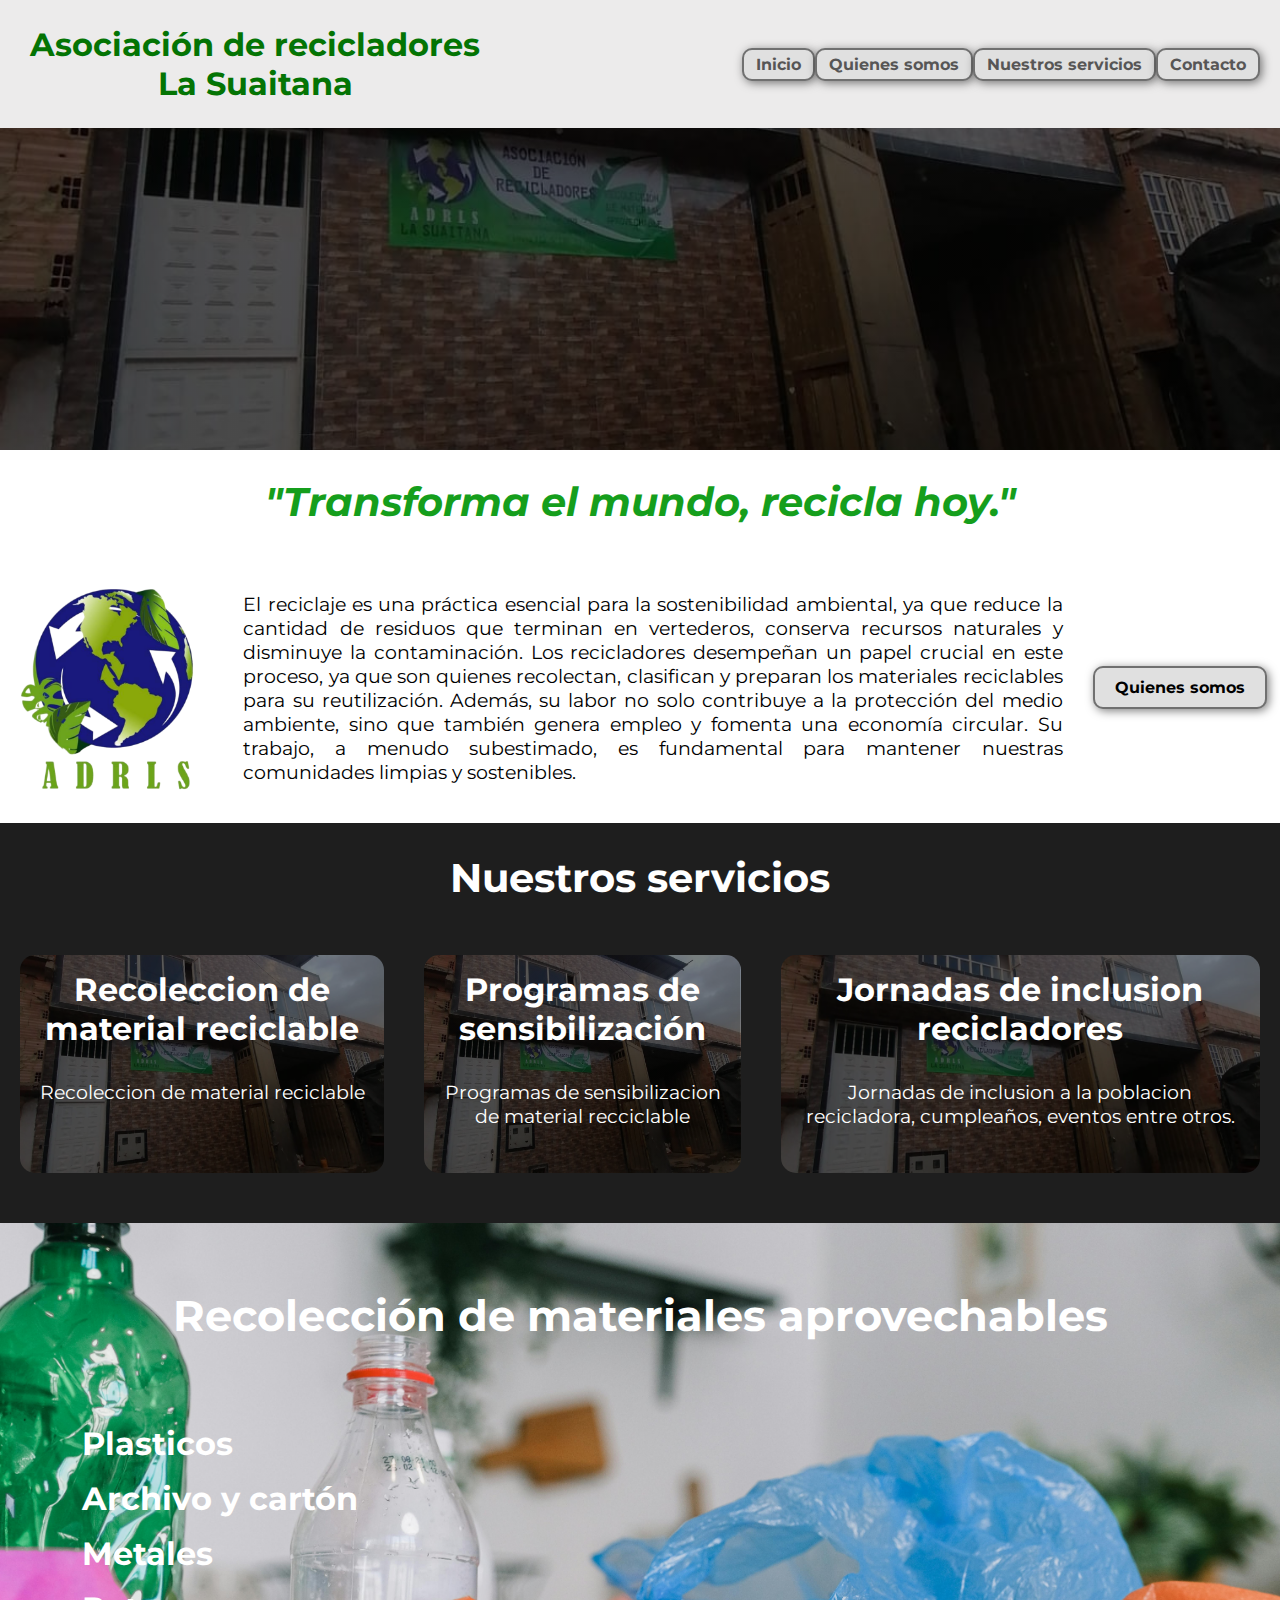
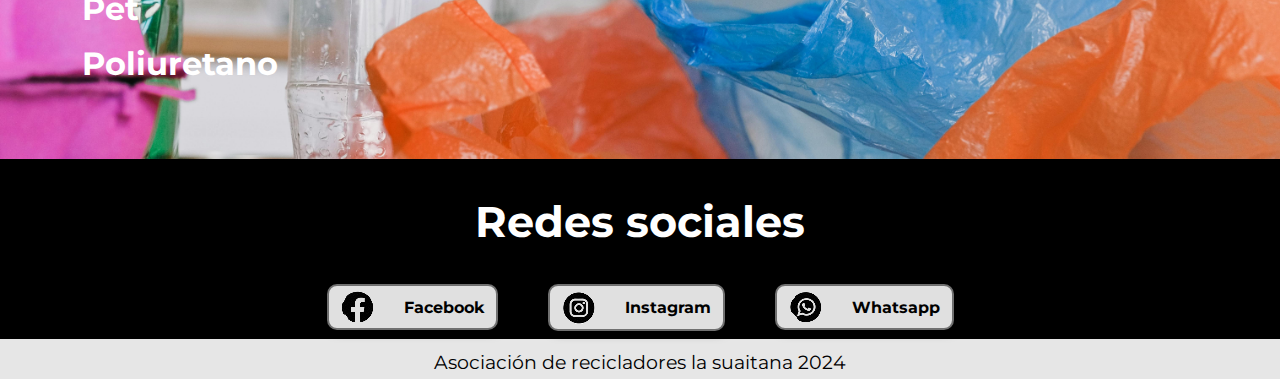
==== index.html @ 19ecaf99 "Creacion repositorio remoto pagina web" ====
<!DOCTYPE html>
<html lang="en">
<head>
    <meta charset="UTF-8">
    <meta name="viewport" content="width=device-width, initial-scale=1.0">
    <title>Asociación de recicladores La Suaitana</title>
    <link rel="stylesheet" href="styles.css">
</head>
<body>
    <header>
        <div class="container">
            <p class="logo">Asociación de recicladores <br>
                La Suaitana</p>
            <nav>
                <a href="#inicio">Inicio</a>
                <a href="quienes-somos.html">Quienes somos</a>
                <a href="nuestros-servicios.html">Nuestros servicios</a>
                <a href="contacto.html">Contacto</a>
            </nav>
        </div>
    </header>
    <section id="hero"></section>
        <div class="container">
            <h1>"Transforma el mundo, recicla hoy."</h1>
    </div>
    <section id="inicio">
        <div class="container">
            <div class="img-container"></div>
           <div class="texto">
            <p>El reciclaje es una práctica esencial para la sostenibilidad ambiental, ya que reduce la cantidad de residuos que terminan en vertederos, conserva recursos naturales y disminuye la contaminación. Los recicladores desempeñan un papel crucial en este proceso, ya que son quienes recolectan, clasifican y preparan los materiales reciclables para su reutilización. Además, su labor no solo contribuye a la protección del medio ambiente, sino que también genera empleo y fomenta una economía circular. Su trabajo, a menudo subestimado, es fundamental para mantener nuestras comunidades limpias y sostenibles.</p>
        </div>
        <div class="quienes">
        <a href="quienes-somos.html">Quienes somos</a>
        </div></div>
    </section>
    <section id="nuestros-servicios">
        <div class="container">
            <h2>Nuestros servicios</h2>
            <div class="programas">    
            <div class="carta"><h3>Recoleccion de material reciclable</h3>
                <p> 
                    Recoleccion de material reciclable
                </p>
                </div>
                <div class="carta"><h3>Programas de sensibilización</h3>
                <p>
                    Programas de sensibilizacion de material recciclable
                </p>
                </div>
                <div class="carta"><h3>Jornadas de inclusion recicladores</h3>
                <p>
                    Jornadas de inclusion a la poblacion recicladora, cumpleaños, eventos entre otros.
                </p>
            </div> 
            </div>
        </div>
    </section>
    <section id="recoleccion">
        <h2>Recolección de materiales aprovechables</h2>
        <div class="container">
            <ul>
                <li>Plasticos</li>
                <li>Archivo y cartón</li>
                <li>Metales</li>
                <li>Pet</li>
                <li>Poliuretano</li>
            </ul>
        </div>
    </section>
    <section id="contacto">
        <div class="container">
            <h2>Redes sociales</h2>
            <div class="img-container">
                <a class="redes" href=""><img src="Assets/facebook.png">Facebook</a>
                <a class="redes" href=""><img src="Assets/instagram.png">Instagram</a>
                <a class="redes" href=""><img src="Assets/whatsapp.png">Whatsapp</a>
        </div>
        </div>
    </section>
    <footer>
        <div class="container">
            <p> Asociación de recicladores la suaitana 2024</p> 
        </div>
    </footer>
</body>
</html>
---- styles.css ----
@import url('https://fonts.googleapis.com/css2?family=Krona+One&family=Montserrat:ital,wght@0,100..900;1,100..900&display=swap');
*{
    box-sizing: border-box;

}
html{
    scroll-behavior: smooth;
}
h1{ font-size: 2.5em;
color:rgb(21, 158, 28);
font-style: oblique;
display: flex;
align-items: center;
justify-content:center;
text-align: center;
}
h2{font-size: 2.7em;
text-align: center;}
h3{font-size: 2em;}
p{font-size: 1.2em;}
ul{list-style: none;}

body{
    margin: 0;
    font-family:"montserrat";

}

a{
    font-size: 1em;
    font-weight: bold;
    padding: 10px 20px;
    border-radius: 10px;
    border: 2px solid rgba(0,0,0,0.5);
    box-shadow: 2px 2px 10px rgba(0,0,0,0.5);
    background-color: rgb(224, 224, 224);
    display: flex;
    justify-content: center;
    align-items: center;
}
a:hover{
    background-color: rgb(117, 179, 56);
}
.container{
    max-width: 1400px;
    margin: auto;
    
}
header {
    background-color: rgb(236, 235, 235);
    
}
header .logo{
margin: 0;
justify-content: center;
text-align: center;
padding: 25px 30px;
font-size: 2em;
font-weight: bold;
color: rgb(4, 116, 4);

}
header .container{
    display: flex;
    flex-direction: column;
    align-items: center;
    
}
header nav{
    display: flex;
    flex-direction: column;
    text-align: center;
    padding-bottom: 25px;
    
}
header a{
    padding: 5px 12px ;
    text-decoration: none;
    font-weight: bold;
    color: rgb(87, 86, 86);
}
header a:hover{
    color: green;
}
#hero{
    display: flex;
    align-items: center;
    justify-content: center;
    text-align: center;
    flex-direction: column;
    height: 50vh;
    color: rgb(233, 0, 0);
    background-image: linear-gradient(
        0deg,
        rgba(0,0,0,0.5),
        rgba(0,0,0,0.5)
    ) ,url("Assets/FACHADA.jpg");
    background-repeat: no-repeat;
    background-size: cover;
    background-position: center center;

}

#inicio .container{
    display: flex;
    flex-direction: column;
    align-items: center;
    justify-content: center;
    text-align: justify;
    padding: 20px 12px
}
#inicio .img-container{
    background-image: linear-gradient(
        0deg,
        rgba(255, 255, 255, 0.5),
        rgba(209, 255, 200, 0.5)
    ),url("Assets/LOGOADRLS2.png");
    background-size: cover;
    background-position: center center;
    height: 250px;
    width: 200px;
    text-decoration: none;
    color: black;
    }
.quienes a{
    color: black;
    text-decoration: none;
}
#nuestros-servicios{
    background-color: rgb(30,30,30);
    color: white;
    text-align: center;
}
#nuestros-servicios h2{
    margin-top: 0;
    font-size: 2.5em;;
}
#nuestros-servicios .container{
padding: 30px 0px;
}

#nuestros-servicios p{
    display: none;
}
#nuestros-servicios .carta{
background-position: center center;
background-size: cover;
padding: 50px;
margin: 20px;
border-radius: 15px;
}

.carta:first-child{
    background-image: linear-gradient(
        0deg,
        rgba(0,0,0,0.5),
        rgba(0,0,0,0.5)
    ) ,url("Assets/FACHADA.jpg");
}
.carta:nth-child(2){
    background-image: linear-gradient(
        0deg,
        rgba(0,0,0,0.5),
        rgba(0,0,0,0.5)
    ) ,url("Assets/FACHADA.jpg");
}
.carta:nth-child(3){
    background-image: linear-gradient(
        0deg,
        rgba(0,0,0,0.5),
        rgba(0,0,0,0.5)
    ) ,url("Assets/FACHADA.jpg");
}
#recoleccion{
    background-image: linear-gradient(
        0deg,
        rgba(255, 255, 255, 0.5),
        rgba(0,0,0,0.5)
    ) ,url(Assets/reciclaje.jpg); 
    background-repeat: no-repeat;
    background-size: cover;
    color: rgb(255, 255, 255);
    padding: 30px;
     }
#recoleccion .container{
    text-align: center;
    padding: 30px 12px;
  
}
#recoleccion li{
    margin: 16px 0px;
    font-weight: bold;
    font-size: 2em;
    color: rgb(255, 255, 255);
}
#contacto{
    display: flex;
    align-items: center;
    justify-content: space-between;
    text-align: center;
    flex-direction: column;
    height: 35vh;
    background-color: black;
    color: rgb(255, 255, 255);
    }
#contacto .img-container a{
   gap: 30px;
}
#contacto a{
    padding: 5px 12px ;
    text-decoration: none;
    font-weight: bold;
    color: rgb(0, 0, 0);
    gap: 20px;
}
footer{
    background-color: rgb(230,230,230);
}
footer p{
    margin: 0;
    padding: 5px;
    color: (100.100,100);
}
footer .container{
    height: 40px;
    display: flex;
    justify-content:center ;
    align-items: flex-end;
}
@media(min-width: 720px){
    header{
        position: fixed;
        width: 100%;
    }
    header .container{
        flex-direction: row;
        justify-content: space-between;
    }
    header nav{
        flex-direction: row;
        padding-bottom: 0;
        padding-right: 20px;
    }
    #hero {
        display: flex;
        justify-content: center;
        align-items: center;
    }
    #inicio .container{
        display: flex;
        flex-direction: row;
        justify-content: center;
        align-items: center;
    }

    #inicio .img-container{
        background-image: url("Assets/LOGOADRLS2.png");
        background-size: cover;
        background-position: center center;
        height: 210px;
        width: 200px;
    }
    #inicio .texto{
        width: 70%;
        text-align: justify;
        padding: 0px 30px;
        display: flex;
        align-items: center;
        flex-direction: column;
    }
    .quienes a{
        color: black;
        text-decoration: none;
        display: flex;
        text-align: center;
    }
    #nuestros-servicios .programas{
        display: flex;
        justify-content: center;   
    }
    #nuestros-servicios p{
        display: block;
        margin-bottom: 30px;
    }
    #nuestros-servicios .carta{
        padding: 15px;
    }
    #nuestros-servicios h3{
        margin-top: 0;
    }
    .carta:first-child{
        background-image: linear-gradient(
            0deg,
            rgba(0,0,0,0.5),
            rgba(0,0,0,0.5)
        ) ,url("Assets/FACHADA.jpg");
    }
    .carta:nth-child(2){
        background-image: linear-gradient(
            0deg,
            rgba(0,0,0,0.5),
            rgba(0,0,0,0.5)
        ) ,url("Assets/FACHADA.jpg");
    }
    .carta:nth-child(3){
        background-image: linear-gradient(
            0deg,
            rgba(0,0,0,0.5),
            rgba(0,0,0,0.5)
        ) ,url("Assets/FACHADA.jpg");
    }
    #recoleccion{
        background-image: url(Assets/reciclaje.jpg); 
        background-repeat: no-repeat;
        background-size: cover;
        
    }
    #recoleccion .container{
        text-align: initial;
    }
    #recoleccion .ul{
        margin-left: 100px;
        
    }
    #contacto{
        height: 20vh;
        
    }
    #contacto .container{
        padding: 0px;
        margin: 0;
        
    }
    #contacto .img-container{
        display: flex;
        align-items: center;
        justify-content: center;
        text-align: center;
        background-color: black;
        color: rgb(255, 255, 255);
        gap: 50px;
    }
}
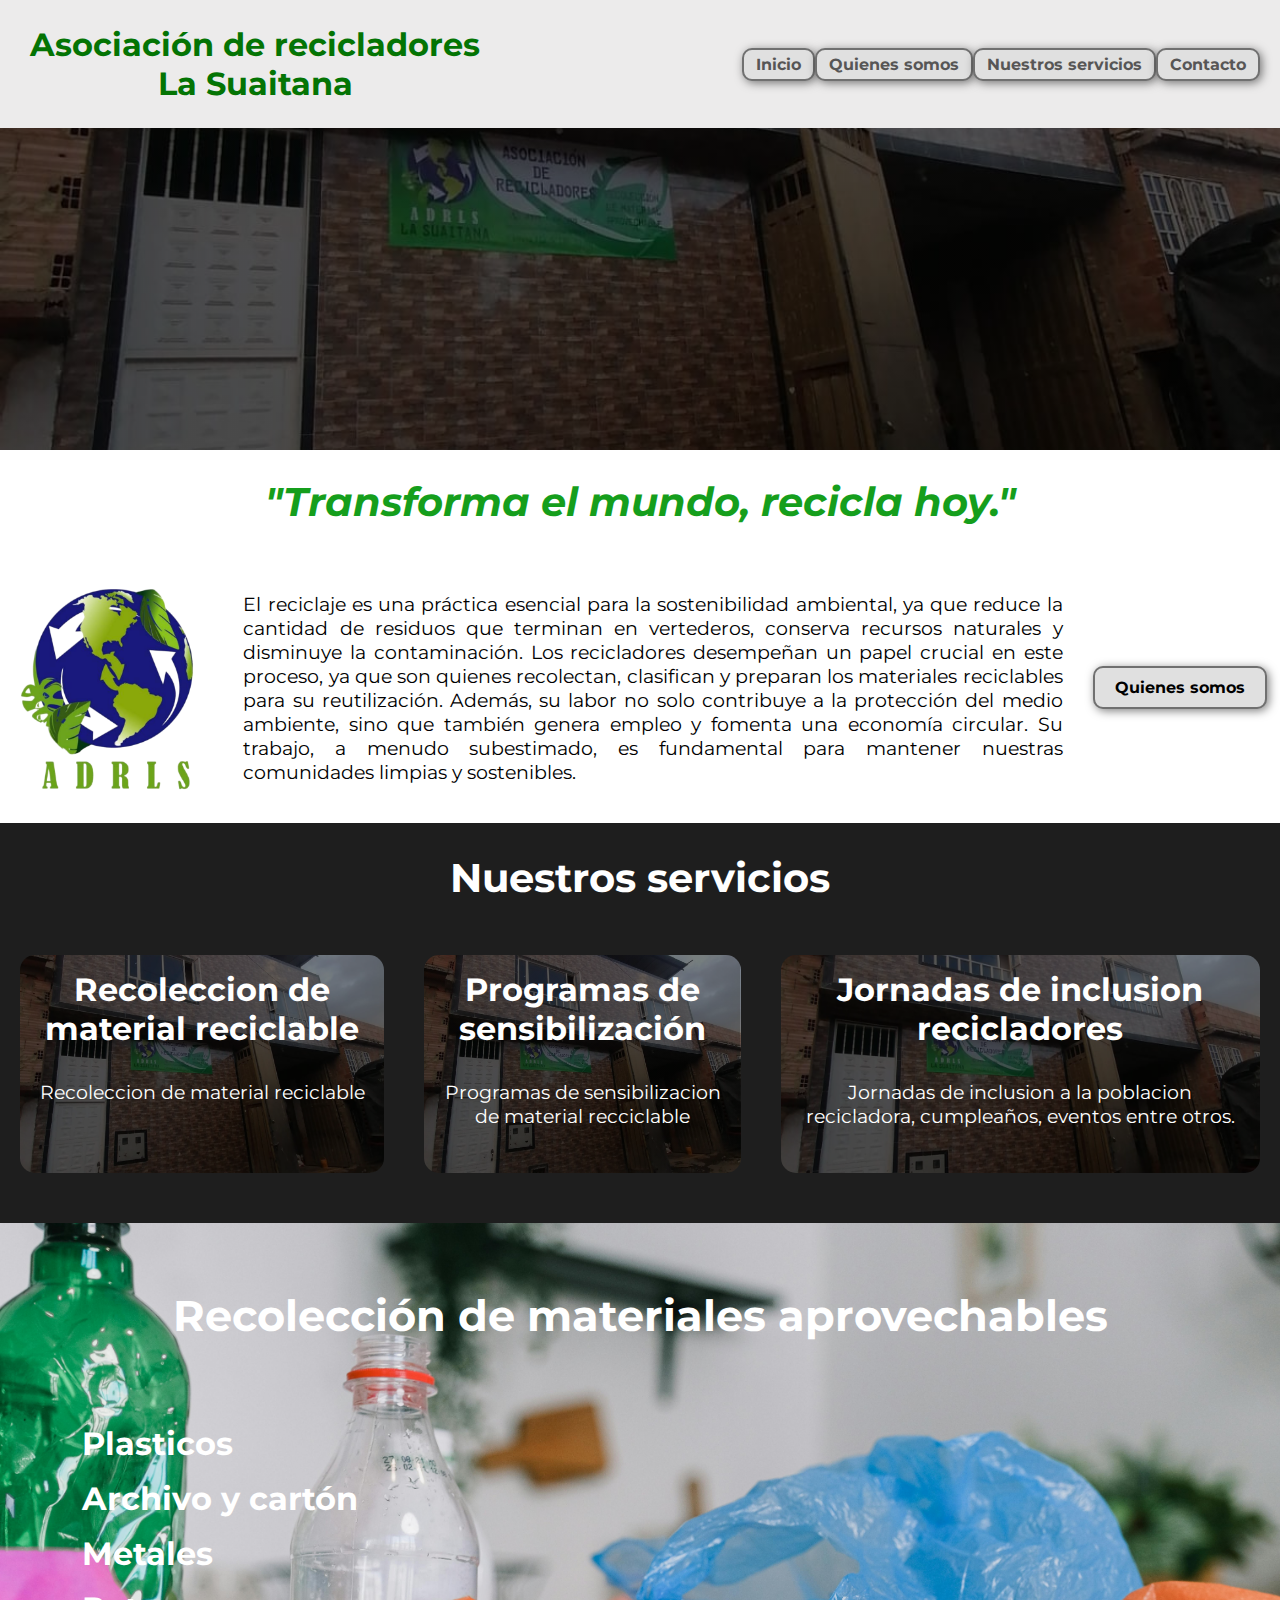
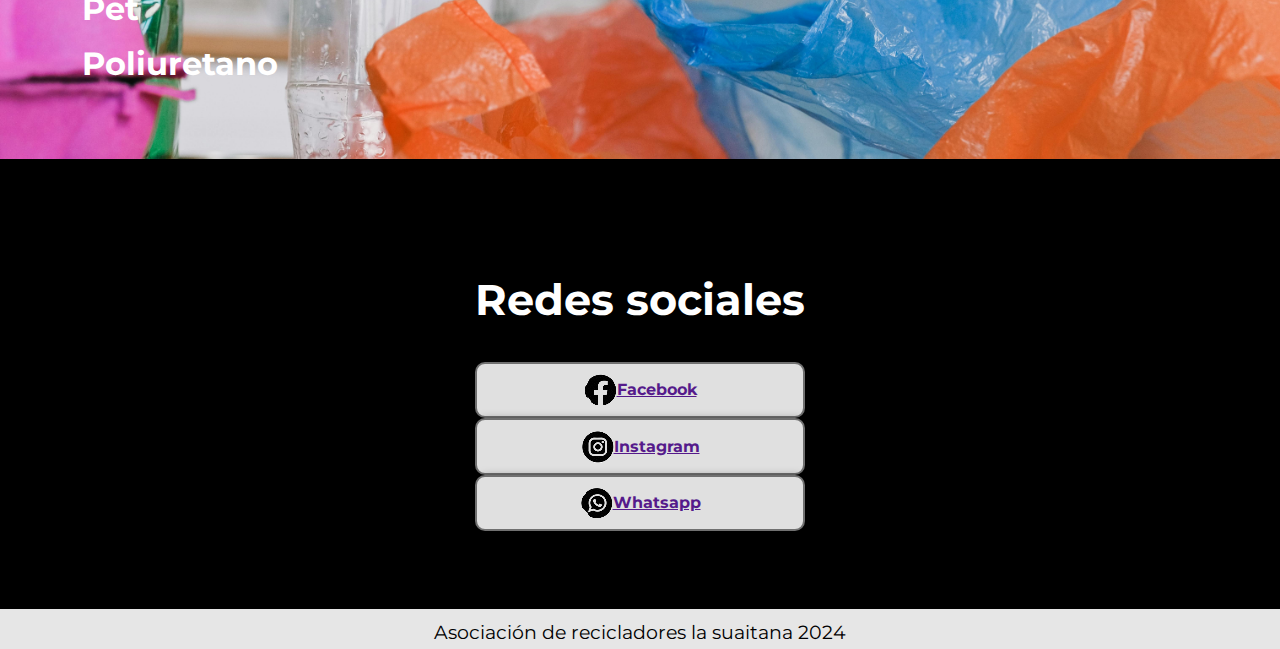
==== commit 1708dae1: "Actualizacion pagina quines somos" ====
--- a/index.html
+++ b/index.html
@@ -67,7 +67,7 @@
             </ul>
         </div>
     </section>
-    <section id="contacto">
+    <section id="redes">
         <div class="container">
             <h2>Redes sociales</h2>
             <div class="img-container">
--- a/styles.css
+++ b/styles.css
@@ -193,15 +193,16 @@
     font-size: 2em;
     color: rgb(255, 255, 255);
 }
-#contacto{
-    display: flex;
-    align-items: center;
-    justify-content: space-between;
-    text-align: center;
-    flex-direction: column;
-    height: 35vh;
+#redes{
+    display: flex;
+    align-items: center;
+    justify-content: center;
+    text-align: center;
+    flex-direction: column;
+    height: 50vh;
     background-color: black;
-    color: rgb(255, 255, 255);
+    color: rgb(255, 255, 255);   
+    text-decoration: none;
     }
 #contacto .img-container a{
    gap: 30px;
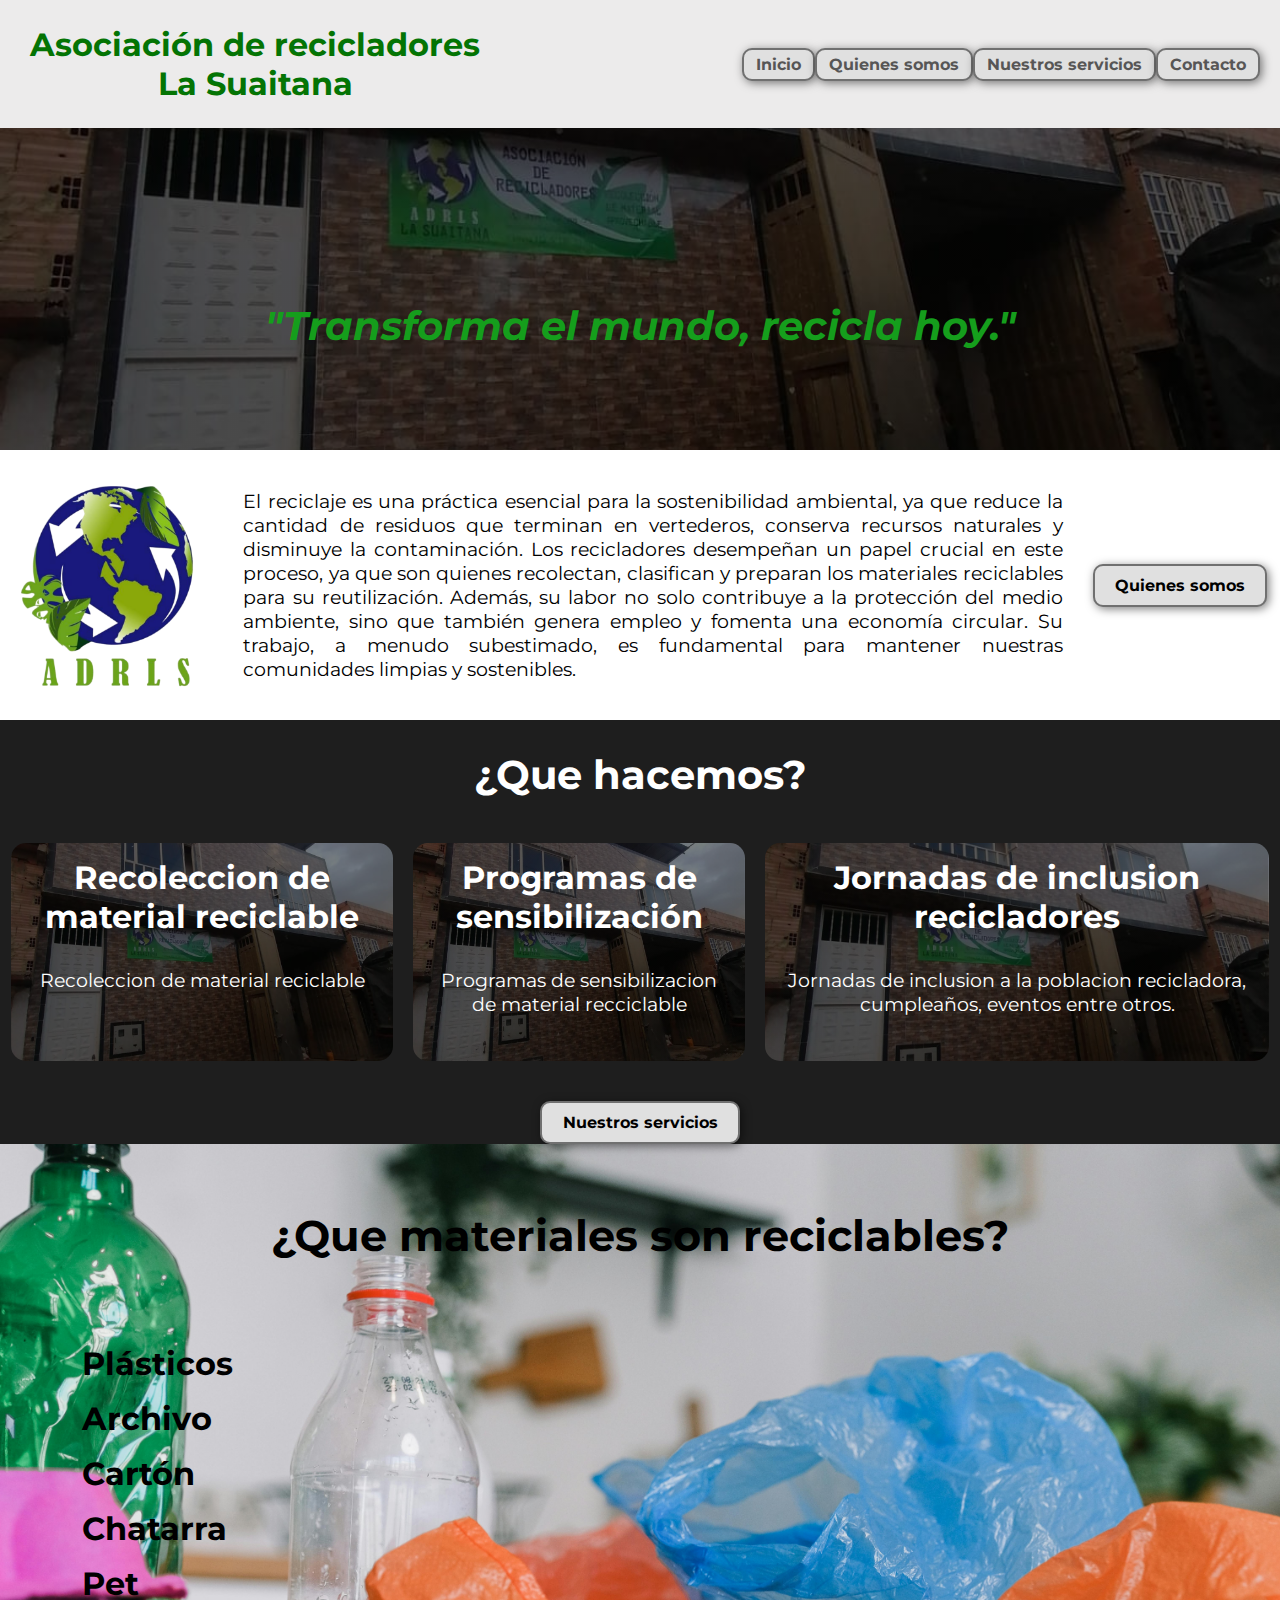
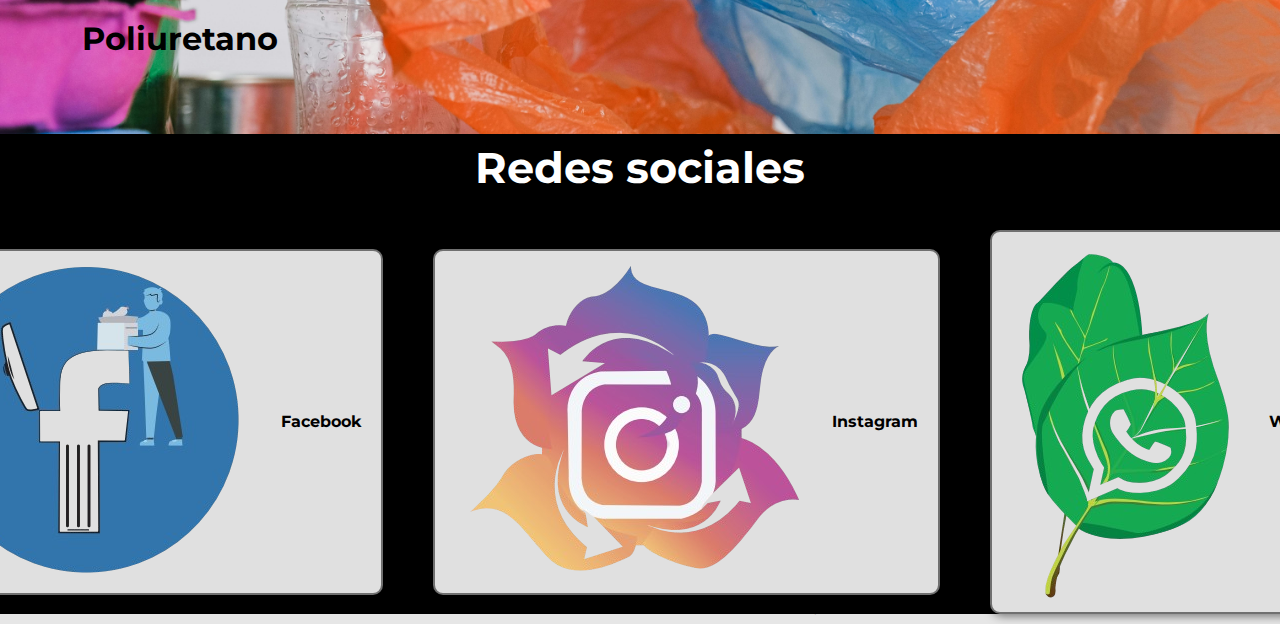
==== commit 5f135c77: "actualizacion pagina quienes somos y redes" ====
--- a/index.html
+++ b/index.html
@@ -12,17 +12,17 @@
             <p class="logo">Asociación de recicladores <br>
                 La Suaitana</p>
             <nav>
-                <a href="#inicio">Inicio</a>
+                <a href="index.html">Inicio</a>
                 <a href="quienes-somos.html">Quienes somos</a>
                 <a href="nuestros-servicios.html">Nuestros servicios</a>
                 <a href="contacto.html">Contacto</a>
             </nav>
         </div>
     </header>
-    <section id="hero"></section>
+    <section id="hero">
         <div class="container">
             <h1>"Transforma el mundo, recicla hoy."</h1>
-    </div>
+    </div></section>
     <section id="inicio">
         <div class="container">
             <div class="img-container"></div>
@@ -35,33 +35,39 @@
     </section>
     <section id="nuestros-servicios">
         <div class="container">
-            <h2>Nuestros servicios</h2>
+            <h2>¿Que hacemos?</h2>
             <div class="programas">    
-            <div class="carta"><h3>Recoleccion de material reciclable</h3>
-                <p> 
-                    Recoleccion de material reciclable
-                </p>
+                <div class="carta"><h3>Recoleccion de material reciclable</h3>
+                    <p> 
+                        Recoleccion de material reciclable
+                    </p>
+                    </div>
+                    <div class="carta"><h3>Programas de sensibilización</h3>
+                    <p>
+                        Programas de sensibilizacion de material recciclable
+                    </p>
+                    </div>
+                    <div class="carta"><h3>Jornadas de inclusion recicladores</h3>
+                    <p>
+                        Jornadas de inclusion a la poblacion recicladora, cumpleaños, eventos entre otros.
+                    </p>
+                   </div> 
                 </div>
-                <div class="carta"><h3>Programas de sensibilización</h3>
-                <p>
-                    Programas de sensibilizacion de material recciclable
-                </p>
-                </div>
-                <div class="carta"><h3>Jornadas de inclusion recicladores</h3>
-                <p>
-                    Jornadas de inclusion a la poblacion recicladora, cumpleaños, eventos entre otros.
-                </p>
-            </div> 
             </div>
+        </div>
+        
+        <div class="servicios">
+            <a href="nuestros-servicios.html">Nuestros servicios</a>
         </div>
     </section>
     <section id="recoleccion">
-        <h2>Recolección de materiales aprovechables</h2>
+        <h2>¿Que materiales son reciclables?</h2>
         <div class="container">
             <ul>
-                <li>Plasticos</li>
-                <li>Archivo y cartón</li>
-                <li>Metales</li>
+                <li>Plásticos</li>
+                <li>Archivo</li>
+                <li>Cartón</li>
+                <li>Chatarra</li>
                 <li>Pet</li>
                 <li>Poliuretano</li>
             </ul>
--- a/styles.css
+++ b/styles.css
@@ -98,7 +98,9 @@
     background-repeat: no-repeat;
     background-size: cover;
     background-position: center center;
-
+}
+#hero h1{
+    padding-top: 200px;
 }
 
 #inicio .container{
@@ -130,13 +132,23 @@
     background-color: rgb(30,30,30);
     color: white;
     text-align: center;
+    
+}
+#nuestros-servicios .servicios{
+    background-color: rgb(30,30,30);
+    color: white;
+    text-align: center;
+    align-items: center;
+justify-content: center;
+display: flex;
 }
 #nuestros-servicios h2{
     margin-top: 0;
     font-size: 2.5em;;
 }
 #nuestros-servicios .container{
-padding: 30px 0px;
+padding: 30px 1px;
+
 }
 
 #nuestros-servicios p{
@@ -145,9 +157,10 @@
 #nuestros-servicios .carta{
 background-position: center center;
 background-size: cover;
-padding: 50px;
-margin: 20px;
+padding: 20px;
+margin: 10px;
 border-radius: 15px;
+gap: 30px;
 }
 
 .carta:first-child{
@@ -155,31 +168,34 @@
         0deg,
         rgba(0,0,0,0.5),
         rgba(0,0,0,0.5)
-    ) ,url("Assets/FACHADA.jpg");
+    ) ,url("Assets/pesa.jpg");
 }
 .carta:nth-child(2){
     background-image: linear-gradient(
         0deg,
         rgba(0,0,0,0.5),
         rgba(0,0,0,0.5)
-    ) ,url("Assets/FACHADA.jpg");
+    ) ,url("Assets/reciclador.jpg");
 }
 .carta:nth-child(3){
     background-image: linear-gradient(
         0deg,
         rgba(0,0,0,0.5),
         rgba(0,0,0,0.5)
-    ) ,url("Assets/FACHADA.jpg");
-}
+    ) ,url("Assets/reciclador1.jpeg");
+}
+.servicios a{
+    color: black;
+    text-decoration: none;
+    width: 200px;
+    text-align: center;
+
+  }
 #recoleccion{
-    background-image: linear-gradient(
-        0deg,
-        rgba(255, 255, 255, 0.5),
-        rgba(0,0,0,0.5)
-    ) ,url(Assets/reciclaje.jpg); 
+    
     background-repeat: no-repeat;
     background-size: cover;
-    color: rgb(255, 255, 255);
+    color: rgb(0, 0, 0);
     padding: 30px;
      }
 #recoleccion .container{
@@ -191,7 +207,7 @@
     margin: 16px 0px;
     font-weight: bold;
     font-size: 2em;
-    color: rgb(255, 255, 255);
+    color: rgb(0, 0, 0);
 }
 #redes{
     display: flex;
@@ -202,8 +218,13 @@
     height: 50vh;
     background-color: black;
     color: rgb(255, 255, 255);   
-    text-decoration: none;
-    }
+    }
+#redes a{
+    text-decoration: none;
+    color: black;
+    gap: 30px;
+    
+}
 #contacto .img-container a{
    gap: 30px;
 }
@@ -323,16 +344,16 @@
         margin-left: 100px;
         
     }
-    #contacto{
-        height: 20vh;
+    #redes{
+        height: 50vh;
         
     }
-    #contacto .container{
+    #redes .container{
         padding: 0px;
         margin: 0;
         
     }
-    #contacto .img-container{
+    #redes .img-container{
         display: flex;
         align-items: center;
         justify-content: center;
@@ -341,5 +362,10 @@
         color: rgb(255, 255, 255);
         gap: 50px;
     }
-}
-
+    #redes a{
+        gap: 30px;
+        text-decoration: none;
+        color: black;
+    }
+}
+
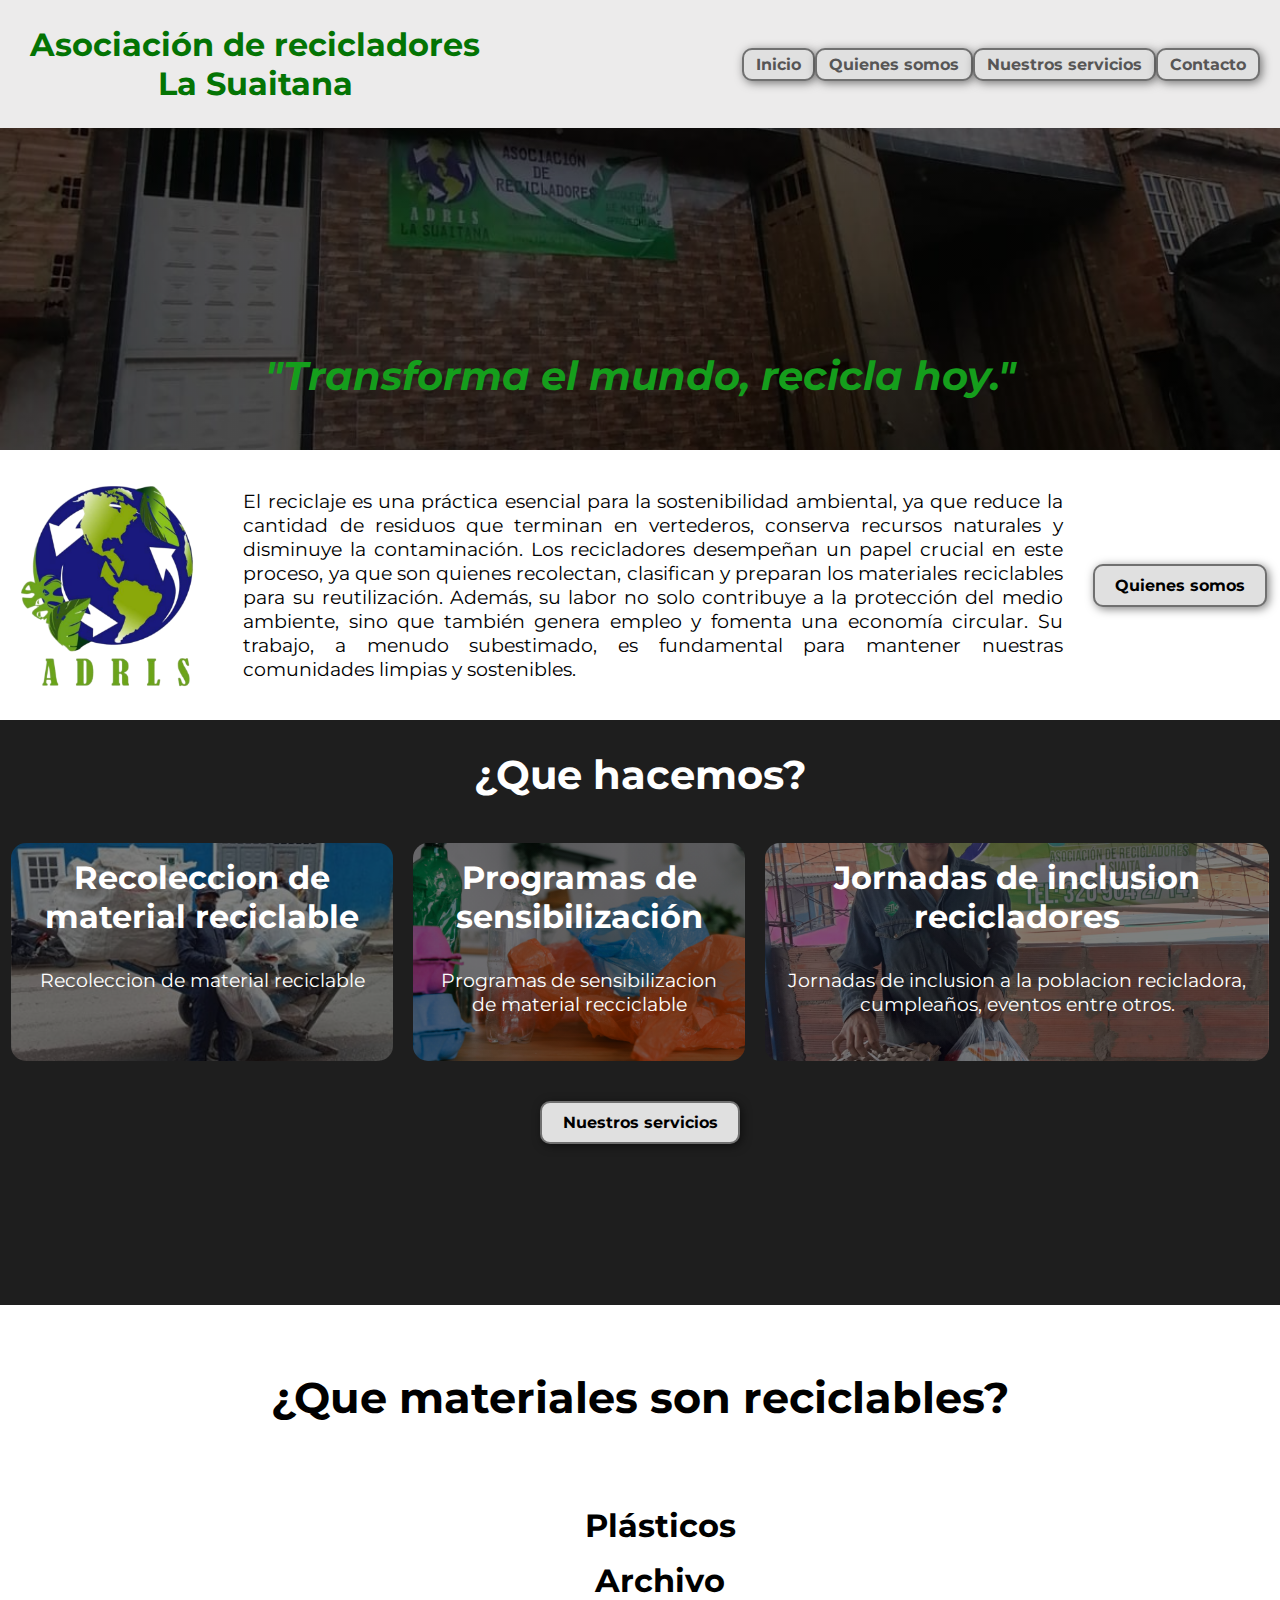
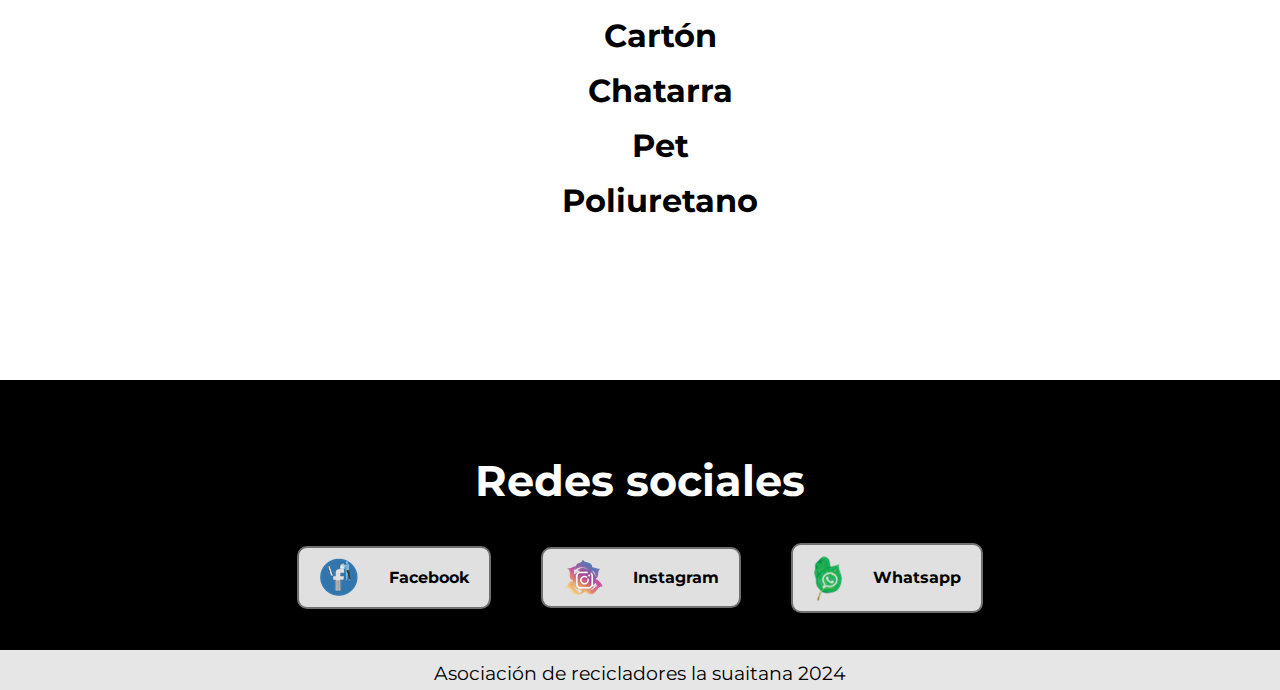
==== commit 01a8e4ad: "enlace redes" ====
--- a/index.html
+++ b/index.html
@@ -77,9 +77,9 @@
         <div class="container">
             <h2>Redes sociales</h2>
             <div class="img-container">
-                <a class="redes" href=""><img src="Assets/facebook.png">Facebook</a>
-                <a class="redes" href=""><img src="Assets/instagram.png">Instagram</a>
-                <a class="redes" href=""><img src="Assets/whatsapp.png">Whatsapp</a>
+                <a class="redes" href="https://www.facebook.com/profile.php?id=61563906959116&mibextid=ZbWKwL"><img src="Assets/facebook.png">Facebook</a>
+                <a class="redes" href="https://www.instagram.com/a.drl.s?igsh=MXdjczh2dnBrczlwbA=="><img src="Assets/instagram.png">Instagram</a>
+                <a class="redes" href="https://wa.me/message/IB47CPPFFJQKO1"><img src="Assets/whatsapp.png">Whatsapp</a>
         </div>
         </div>
     </section>
--- a/styles.css
+++ b/styles.css
@@ -43,7 +43,7 @@
 }
 .container{
     max-width: 1400px;
-    margin: auto;
+    margin: 0;
     
 }
 header {
@@ -225,16 +225,7 @@
     gap: 30px;
     
 }
-#contacto .img-container a{
-   gap: 30px;
-}
-#contacto a{
-    padding: 5px 12px ;
-    text-decoration: none;
-    font-weight: bold;
-    color: rgb(0, 0, 0);
-    gap: 20px;
-}
+
 footer{
     background-color: rgb(230,230,230);
 }
@@ -268,6 +259,9 @@
         justify-content: center;
         align-items: center;
     }
+    #hero h1{
+        padding-top: 300px;
+      }
     #inicio .container{
         display: flex;
         flex-direction: row;
@@ -296,6 +290,9 @@
         display: flex;
         text-align: center;
     }
+    #nuestros-servicios{
+        height: 65vh;
+    }
     #nuestros-servicios .programas{
         display: flex;
         justify-content: center;   
@@ -315,37 +312,33 @@
             0deg,
             rgba(0,0,0,0.5),
             rgba(0,0,0,0.5)
-        ) ,url("Assets/FACHADA.jpg");
+        ) ,url("Assets/reciclador.jpg");
     }
     .carta:nth-child(2){
         background-image: linear-gradient(
             0deg,
             rgba(0,0,0,0.5),
             rgba(0,0,0,0.5)
-        ) ,url("Assets/FACHADA.jpg");
+        ) ,url("Assets/reciclaje.jpg");
     }
     .carta:nth-child(3){
         background-image: linear-gradient(
             0deg,
             rgba(0,0,0,0.5),
             rgba(0,0,0,0.5)
-        ) ,url("Assets/FACHADA.jpg");
+        ) ,url("Assets/reciclador2.jpeg");
     }
     #recoleccion{
-        background-image: url(Assets/reciclaje.jpg); 
-        background-repeat: no-repeat;
-        background-size: cover;
-        
+        height: 75vh;
+        margin: 0;
     }
     #recoleccion .container{
-        text-align: initial;
-    }
-    #recoleccion .ul{
-        margin-left: 100px;
-        
-    }
+        text-align: center;
+    }
+   
     #redes{
-        height: 50vh;
+        height: 30vh;
+        padding-top: 0px;
         
     }
     #redes .container{
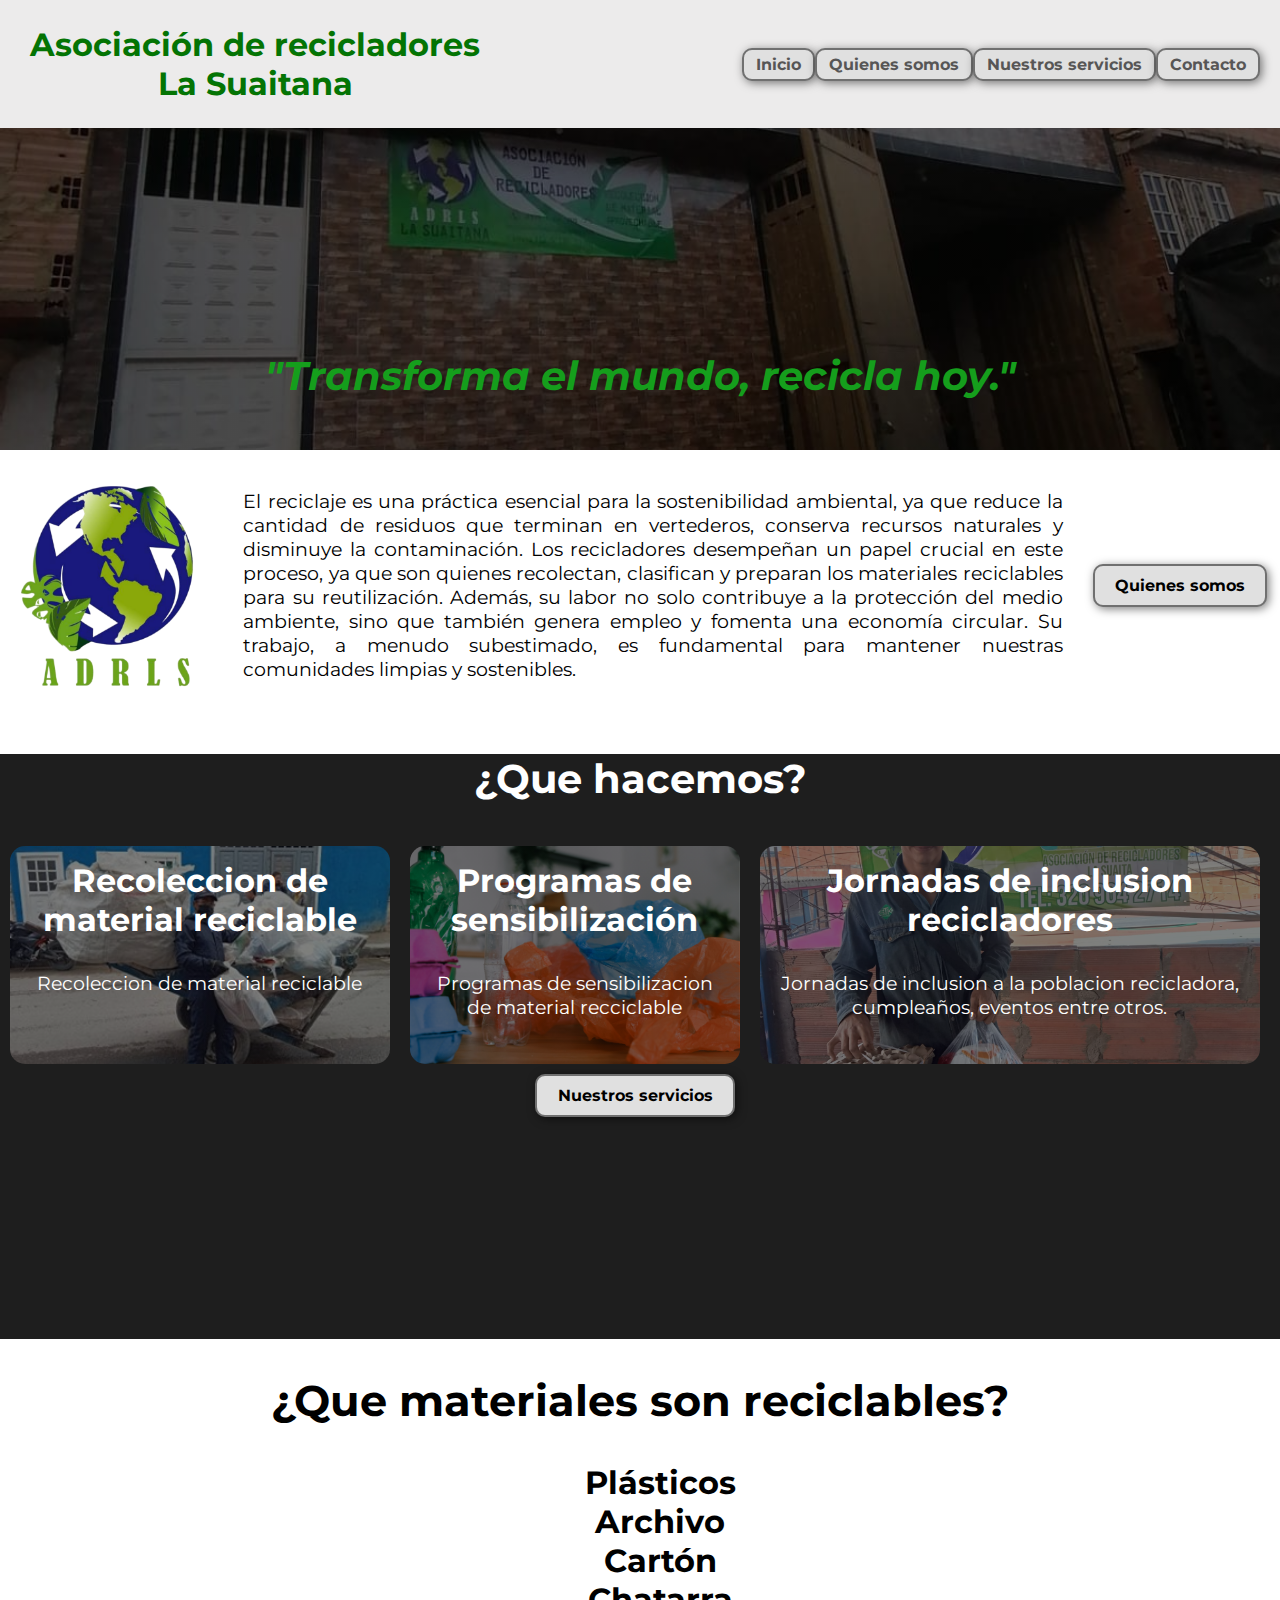
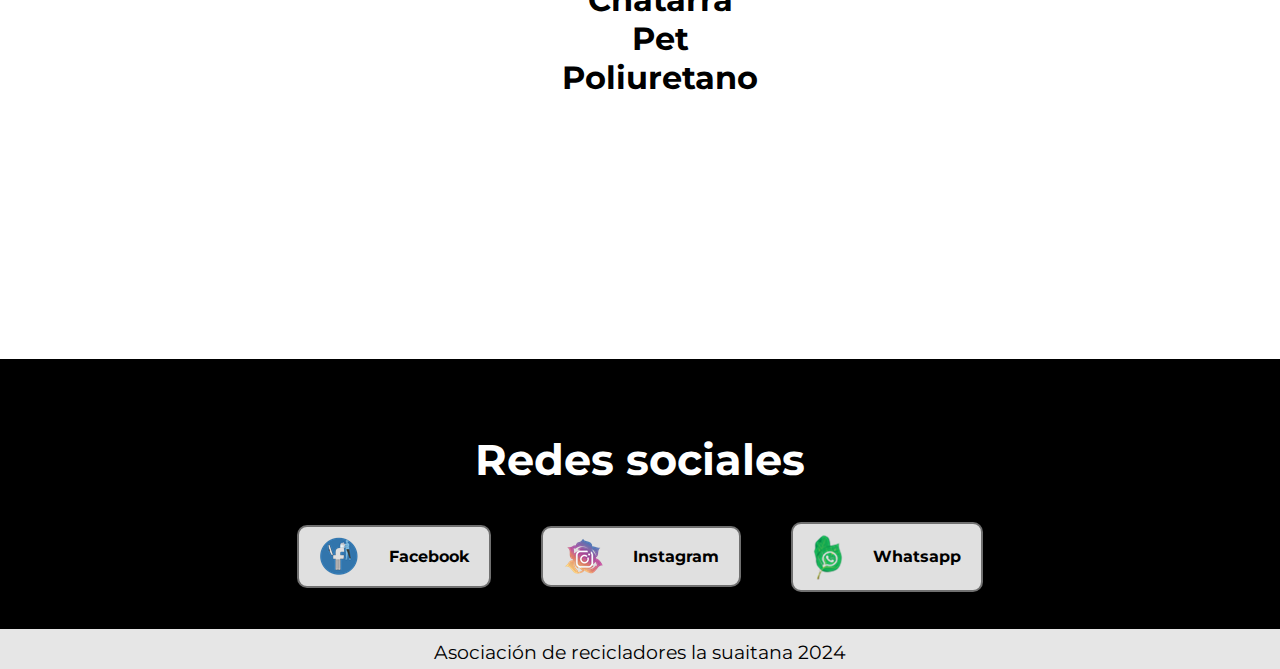
==== commit 94a694e4: "version responsive pc" ====
--- a/index.html
+++ b/index.html
@@ -34,8 +34,8 @@
         </div></div>
     </section>
     <section id="nuestros-servicios">
+        <h2>¿Que hacemos?</h2>
         <div class="container">
-            <h2>¿Que hacemos?</h2>
             <div class="programas">    
                 <div class="carta"><h3>Recoleccion de material reciclable</h3>
                     <p> 
@@ -53,12 +53,9 @@
                     </p>
                    </div> 
                 </div>
-            </div>
-        </div>
-        
-        <div class="servicios">
+                 <div class="servicios">
             <a href="nuestros-servicios.html">Nuestros servicios</a>
-        </div>
+        </div></div></div>
     </section>
     <section id="recoleccion">
         <h2>¿Que materiales son reciclables?</h2>
--- a/styles.css
+++ b/styles.css
@@ -139,16 +139,15 @@
     color: white;
     text-align: center;
     align-items: center;
-justify-content: center;
-display: flex;
+    justify-content: center;
+    display: flex;
 }
 #nuestros-servicios h2{
-    margin-top: 0;
     font-size: 2.5em;;
 }
 #nuestros-servicios .container{
-padding: 30px 1px;
-
+padding: 0px 10px 10px 0px;
+height: 90vh;
 }
 
 #nuestros-servicios p{
@@ -192,19 +191,15 @@
 
   }
 #recoleccion{
-    
-    background-repeat: no-repeat;
-    background-size: cover;
     color: rgb(0, 0, 0);
-    padding: 30px;
+    padding: 0px 20px 0px 20px;
      }
 #recoleccion .container{
     text-align: center;
-    padding: 30px 12px;
+    padding: 0px 20px 0px 20px;
   
 }
 #recoleccion li{
-    margin: 16px 0px;
     font-weight: bold;
     font-size: 2em;
     color: rgb(0, 0, 0);
@@ -225,7 +220,6 @@
     gap: 30px;
     
 }
-
 footer{
     background-color: rgb(230,230,230);
 }
@@ -329,16 +323,18 @@
         ) ,url("Assets/reciclador2.jpeg");
     }
     #recoleccion{
-        height: 75vh;
-        margin: 0;
+        height: 65vh;
+        padding: 0px 30px 0px 30px;
+        
     }
     #recoleccion .container{
         text-align: center;
+        
     }
    
     #redes{
         height: 30vh;
-        padding-top: 0px;
+        padding: 0px 30px 0px 30px;
         
     }
     #redes .container{
